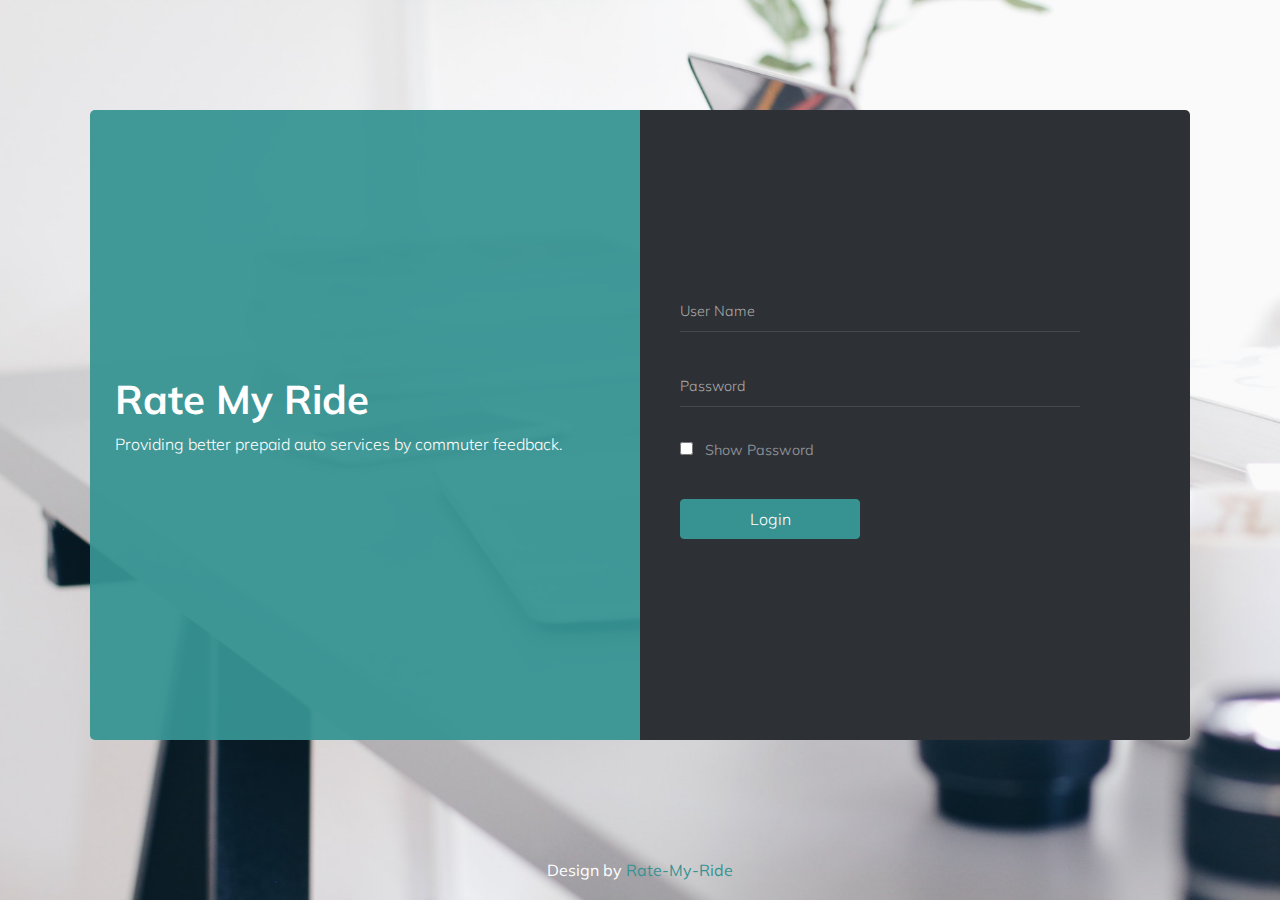
==== index.html @ 9356e9c8 "login and navbar component" ====
<!DOCTYPE html>
<html>
  <head>
    <meta charset="utf-8">
    <meta http-equiv="X-UA-Compatible" content="IE=edge">
    <title>Rate My Ride</title>
    <meta name="description" content="">
    <meta name="viewport" content="width=device-width, initial-scale=1">
    <meta name="robots" content="all,follow">
    <!-- Bootstrap CSS-->
    <link rel="stylesheet" href="public/vendor/bootstrap/css/bootstrap.min.css">
    <!-- Font Awesome CSS-->
    <link rel="stylesheet" href="public/vendor/font-awesome/css/font-awesome.min.css">
    <!-- Custom Font Icons CSS-->
    <link rel="stylesheet" href="public/css/font.css">
    <!-- Google fonts - Muli-->
    <link rel="stylesheet" href="https://fonts.googleapis.com/css?family=Muli:300,400,700">
    <!-- theme stylesheet-->
    <link rel="stylesheet" href="public/css/style.sea.css" id="theme-stylesheet">
    <!-- Custom stylesheet - for your changes-->
    <link rel="stylesheet" href="public/css/custom.css">
    <!-- Favicon-->
    <link rel="shortcut icon" href="public/img/favicon.ico">
    <!-- Tweaks for older IEs--><!--[if lt IE 9]>
        <script src="https://oss.maxcdn.com/html5shiv/3.7.3/html5shiv.min.js"></script>
        <script src="https://oss.maxcdn.com/respond/1.4.2/respond.min.js"></script><![endif]-->
  </head>
  <body>
    <div class="login-page">
      <div class="container d-flex align-items-center">
        <div class="form-holder has-shadow">
          <div class="row">
            <!-- Logo & Information Panel-->
            <div class="col-lg-6">
              <div class="info d-flex align-items-center">
                <div class="content">
                  <div class="logo">
                    <h1>Rate My Ride</h1>
                  </div>
                  <p>Providing better prepaid auto services by commuter feedback.</p>
                </div>
              </div>
            </div>
            <!-- Form Panel    -->
            <div class="col-lg-6">
              <div class="form d-flex align-items-center">
                <div class="content">
                  <form method="get" class="form-validate mb-4">
                    <div class="form-group">
                      <input id="login-username" type="text" name="loginUsername" required data-msg="Please enter your username" class="input-material">
                      <label for="login-username" class="label-material">User Name</label>
                    </div>
                    <div class="form-group">
                      <input id="login-password" type="password" name="loginPassword" required data-msg="Please enter your password" class="input-material">
                      <label for="login-password" class="label-material">Password</label>
                    </div>
					<div class="form-group">
                      <input id="show" type="checkbox" name="show" onclick= "visible()" class="btn-primary">
                      <label for="show" class="label-material">&nbsp Show Password</label>
                    </div>
                    <button type="submit" class="btn btn-primary" style = "width : 20vh;">Login</button>
                  </form>
					<!--<a href="#" class="forgot-pass">Forgot Password?</a><br><small>Do not have an account? </small><a href="register.html" class="signup">Signup</a>-->
                </div>
              </div>
            </div>
          </div>
        </div>
      </div>
      <div class="copyrights text-center">
        <p>Design by <a href="https://github.com/KartikeyaMalimath/Rate-My-Ride" class="external">Rate-My-Ride</a></p>
        <!-- Please do not remove the backlink to us unless you support further theme's development at https://bootstrapious.com/donate. It is part of the license conditions. Thank you for understanding :)-->
      </div>
    </div>
    <!-- JavaScript files-->
    <script src="public/vendor/jquery/jquery.min.js"></script>
    <script src="public/vendor/popper.js/umd/popper.min.js"> </script>
    <script src="public/vendor/bootstrap/js/bootstrap.min.js"></script>
    <script src="public/vendor/jquery.cookie/jquery.cookie.js"> </script>
    <script src="public/vendor/chart.js/Chart.min.js"></script>
    <script src="public/vendor/jquery-validation/jquery.validate.min.js"></script>
    <script src="public/js/front.js"></script>
	
	<script>
        function visible() {
            var x = document.getElementById("login-password");
            if (x.type === "password") {
                x.type = "text";
            } else {
                x.type = "password";
            }
        }
	</script>
  </body>
</html>
---- public/css/font.css ----
@charset "UTF-8";

@font-face {
  font-family: "dark-dashboard";
  src:url("../fonts/dark-dashboard.eot");
  src:url("../fonts/dark-dashboard.eot?#iefix") format("embedded-opentype"),
    url("../fonts/dark-dashboard.woff") format("woff"),
    url("../fonts/dark-dashboard.ttf") format("truetype"),
    url("../fonts/dark-dashboard.svg#dark-dashboard") format("svg");
  font-weight: normal;
  font-style: normal;

}

[data-icon]:before {
  font-family: "dark-dashboard" !important;
  content: attr(data-icon);
  font-style: normal !important;
  font-weight: normal !important;
  font-variant: normal !important;
  text-transform: none !important;
  speak: none;
  line-height: 1;
  -webkit-font-smoothing: antialiased;
  -moz-osx-font-smoothing: grayscale;
}

[class^="icon-"]:before,
[class*=" icon-"]:before {
  font-family: "dark-dashboard" !important;
  font-style: normal !important;
  font-weight: normal !important;
  font-variant: normal !important;
  text-transform: none !important;
  speak: none;
  line-height: 1;
  -webkit-font-smoothing: antialiased;
  -moz-osx-font-smoothing: grayscale;
}

.icon-bars:before {
  content: "\61";
}
.icon-cloud:before {
  content: "\62";
}
.icon-computer:before {
  content: "\63";
}
.icon-contract:before {
  content: "\64";
}
.icon-controls:before {
  content: "\65";
}
.icon-dashboard:before {
  content: "\66";
}
.icon-email:before {
  content: "\67";
}
.icon-info:before {
  content: "\69";
}
.icon-layers:before {
  content: "\6a";
}
.icon-light-bulb:before {
  content: "\6b";
}
.icon-paper-and-pencil:before {
  content: "\6c";
}
.icon-pie-chart:before {
  content: "\6d";
}
.icon-pie-chart-1:before {
  content: "\6e";
}
.icon-presentation:before {
  content: "\6f";
}
.icon-settings:before {
  content: "\70";
}
.icon-settings-1:before {
  content: "\71";
}
.icon-three-cells:before {
  content: "\72";
}
.icon-writing-whiteboard:before {
  content: "\73";
}
.icon-magnifying-glass-browser:before {
  content: "\74";
}
.icon-new-file:before {
  content: "\75";
}
.icon-close:before {
  content: "\76";
}
.icon-flask:before {
  content: "\77";
}
.icon-grid:before {
  content: "\78";
}
.icon-picture:before {
  content: "\79";
}
.icon-website:before {
  content: "\7a";
}
.icon-line-chart:before {
  content: "\41";
}
.icon-log-out:before {
  content: "\42";
}
.icon-page:before {
  content: "\43";
}
.icon-log-out-1:before {
  content: "\44";
}
.icon-bill:before {
  content: "\45";
}
.icon-check:before {
  content: "\46";
}
.icon-list:before {
  content: "\47";
}
.icon-padnote:before {
  content: "\48";
}
.icon-pencil-case:before {
  content: "\49";
}
.icon-user:before {
  content: "\4a";
}
.icon-form-1:before {
  content: "\4b";
}
.icon-list-1:before {
  content: "\4c";
}
.icon-mail:before {
  content: "\4d";
}
.icon-presentation-1:before {
  content: "\4e";
}
.icon-logout:before {
  content: "\4f";
}
.icon-home:before {
  content: "\50";
}
.icon-windows:before {
  content: "\51";
}
.icon-chart:before {
  content: "\52";
}
.icon-repo-forked:before {
  content: "\68";
}
.icon-flow-branch:before {
  content: "\53";
}
.icon-user-outline:before {
  content: "\54";
}
.icon-user-1:before {
  content: "\55";
}
---- public/css/style.sea.css ----
/*
==============================================================
==============================================================

Dark Admin Bootstrap Template by Bootstrapious.com

==============================================================
==============================================================
 */
/*
* ==========================================================
*     GENERAL STYLING 
* ==========================================================
*/
body {
  position: relative;
}

section {
  padding: 0 1rem;
}

a {
  -webkit-transition: all 0.3s;
  transition: all 0.3s;
  display: inline-block;
}

.dashtext-1 {
  color: #864DD9 !important;
}

.dashtext-2 {
  color: #CF53F9 !important;
}

.dashtext-3 {
  color: #e95f71 !important;
}

.dashtext-4 {
  color: #7127AC !important;
}

.dashbg-1 {
  background: #864DD9;
}

.dashbg-2 {
  background: #CF53F9;
}

.dashbg-3 {
  background: #e95f71;
}

.dashbg-4 {
  background: #7127AC;
}

.text-bold {
  font-weight: 700;
}

.text-small {
  font-size: 0.8rem;
}

.text-gray-light {
  color: #dee2e6;
}

.text-gray {
  color: #8a8d93;
}

.text-gray-dark {
  color: #6a6c70;
}

.text-black {
  color: #000;
}

.text-uppercase {
  letter-spacing: 0.1em;
}

.lh-2 {
  line-height: 2;
}

.list-group-item {
  border-right: 0;
  border-left: 0;
}

.list-group-item:first-child, .list-group-item:last-child {
  border-radius: 0;
}

.overflow-hidden {
  overflow: hidden;
}

.tile-link {
  position: absolute;
  cursor: pointer;
  width: 100%;
  height: 100%;
  left: 0;
  top: 0;
  z-index: 30;
}

p {
  line-height: 1.7;
}

button {
  cursor: pointer;
}

i,
span,
strong {
  display: inline-block;
}

input {
  outline: none;
}

pre {
  color: #8a8d93;
}

.dropdown-divider {
  border-top-color: #6a6c70;
}

.no-padding {
  padding: 0 !important;
}

.no-padding-top {
  padding-top: 0 !important;
}

.no-padding-bottom {
  padding-bottom: 0 !important;
}

.no-margin {
  margin: 0 !important;
}

.no-margin-top {
  margin-top: 0 !important;
}

.no-margin-bottom {
  margin-bottom: 0 !important;
}

.padding-top-sm {
  padding-top: 30px !important;
}

.padding-bottom-sm {
  padding-bottom: 30px !important;
}

.margin-top-sm {
  margin-top: 30px !important;
}

.margin-bottom-sm {
  margin-bottom: 30px !important;
}

.breadcrumb {
  background: none;
  padding: 20px 20px;
  margin-bottom: 0;
  color: #8a8d93;
}

.breadcrumb a {
  color: #379392;
  text-decoration: none !important;
}

.breadcrumb li.active {
  color: #585a5f;
}

.breadcrumb-item + .breadcrumb-item::before {
  color: #585a5f;
}

.block {
  padding: 20px;
  background: #2d3035;
  color: #8a8d93;
  margin-bottom: 30px;
}

.card {
  margin-bottom: 30px;
  -webkit-box-shadow: 2px 2px 2px rgba(0, 0, 0, 0.1), -1px 0 2px rgba(0, 0, 0, 0.05);
  box-shadow: 2px 2px 2px rgba(0, 0, 0, 0.1), -1px 0 2px rgba(0, 0, 0, 0.05);
}

.card-header h1,
.card-header h2,
.card-header h3,
.card-header h4,
.card-header h5,
.card-header h6 {
  margin-bottom: 0;
}

.page-content {
  position: relative;
  background: #22252a;
  min-height: 100vh;
  width: calc(100% - 280px);
  padding: 0;
  padding-bottom: 70px;
}

.page-content.active {
  width: 100%;
}

.page-header {
  padding: 20px 15px;
  background: #2d3035;
  color: #8a8d93;
  margin-bottom: 30px;
}

.footer {
  position: absolute;
  bottom: 0;
  width: 100%;
}

.footer .footer__block {
  min-height: 70px;
}

.dropdown-menu {
  -webkit-box-shadow: 2px 2px 2px rgba(0, 0, 0, 0.1), -1px -1px 2px rgba(0, 0, 0, 0.1);
  box-shadow: 2px 2px 2px rgba(0, 0, 0, 0.1), -1px -1px 2px rgba(0, 0, 0, 0.1);
  color: #8a8d93;
  font-size: 1rem;
  min-width: 200px;
  background: #2d3035;
  border-radius: 0;
  padding: 0;
  /*margin-top: 21px;*/
  border: 1px solid #393c43;
}

.dropdown-menu a {
  color: inherit;
}

.dropdown-menu a:hover {
  background: #379392;
  color: #fff;
}

.dropdown-toggle {
  background: none;
  outline: none;
  border-radius: 0;
}

.dropdown-toggle span.caret {
  color: #555;
}

.dropdown-toggle::after {
  border: none !important;
  content: '\f107';
  vertical-align: baseline;
  font-family: 'FontAwesome';
  margin-left: .25rem;
  margin-right: 0.5rem;
}

i[class*='icon-'] {
  -webkit-transform: translateY(2px);
  transform: translateY(2px);
}

.dropdown-menu a {
  padding: 10px 15px;
  font-size: 0.9rem;
  text-transform: none;
}

.dropdown-menu a:hover {
  color: #fff;
}

.dropdown-submenu {
  position: relative;
}

.dropdown-submenu > .dropdown-menu {
  top: 0;
  left: 100%;
  margin-top: -2px;
  font-size: 1rem;
}

.megamenu {
  width: 100%;
  padding: 40px 30px;
  margin-top: 0 !important;
  z-index: 11 !important;
}

.megamenu strong {
  margin-bottom: 10px;
  display: block;
}

.megamenu ul {
  padding: 0;
  margin: 0;
}

.megamenu ul a {
  padding: 5px 0 !important;
  text-decoration: none;
  color: #555;
  font-size: 0.9em !important;
}

.megamenu ul a:hover {
  background: none;
  color: #379392 !important;
}

.megamenu .megamenu-buttons {
  color: #fff;
  margin-top: 40px;
}

.megamenu .megamenu-buttons .megamenu-button-link {
  padding: 20px !important;
  text-decoration: none;
  font-weight: 300;
}

.megamenu .megamenu-buttons .megamenu-button-link.dashbg-1:hover {
  background: #7838d5 !important;
}

.megamenu .megamenu-buttons .megamenu-button-link.dashbg-2:hover {
  background: #c83af8 !important;
}

.megamenu .megamenu-buttons .megamenu-button-link.dashbg-3:hover {
  background: #e6495d !important;
}

.megamenu .megamenu-buttons .megamenu-button-link.dashbg-4:hover {
  background: #632297 !important;
}

.block .title {
  margin-bottom: 20px;
}

.block .title strong:first-child {
  font-size: 1.25rem;
  color: #a5a7ab;
}

.block .title span:first-child {
  font-weight: 300;
  font-size: 0.95rem;
}

/*
* ==========================================================
*     NAVBAR
* ==========================================================
*/
nav.navbar {
  background: #2d3035;
  color: #8a8d93;
  padding-top: 20px;
  padding-bottom: 20px;
  border-bottom: 1px solid #34373d;
  z-index: 10;
}

nav.navbar .sidebar-toggle {
  width: 36px;
  height: 36px;
  line-height: 29px;
  text-align: center;
  border-radius: 50%;
  background: #282b2f;
  color: #8a8d93;
  font-size: 1.1rem;
  border: 2px solid #3d4148;
  outline: none;
}

nav.navbar a {
  color: inherit;
}

nav.navbar .brand-text {
  display: none;
  font-weight: 700;
}

nav.navbar .brand-text.visible {
  display: block;
}

nav.navbar a.nav-link {
  padding: .5rem .3rem;
  position: relative;
}

nav.navbar a.nav-link .badge {
  width: 20px;
  height: 20px;
  line-height: 20px;
  color: #fff;
  text-align: center;
  border-radius: 50%;
  padding: 0;
  font-size: 0.7rem;
  position: absolute;
  top: 0;
  right: -10px;
}

nav.navbar .messages-toggle,
nav.navbar .tasks-toggle {
  margin-right: 15px;
}

nav.navbar .menu-large {
  position: static !important;
}

nav.navbar .search-panel {
  display: none;
}

nav.navbar .search-inner {
  width: 100vw;
  height: 100vh;
  position: fixed;
  top: 0;
  left: 0;
  background: rgba(45, 48, 53, 0.95);
  z-index: 9;
}

nav.navbar .search-inner .close-btn {
  position: absolute;
  top: 20px;
  right: 40px;
  font-size: 1.1em;
  font-weight: 400;
  cursor: pointer;
}

nav.navbar .search-inner form {
  width: 100%;
  max-width: 800px;
  padding: 20px;
}

nav.navbar .search-inner .form-group {
  position: relative;
}

nav.navbar .search-inner .submit {
  background: none;
  font-size: 2.3rem;
  position: absolute;
  right: 0;
  bottom: 0;
  color: #8a8d93;
  border: none;
  font-weight: 700 !important;
}

nav.navbar .search-inner input {
  background: none;
  width: 100%;
  font-size: 2rem;
  border: none;
  border-bottom: 1px solid #444951;
  color: #8a8d93;
}

nav.navbar .search-inner input::-moz-placeholder {
  font-family: "Muli", sans-serif;
  font-weight: 300 !important;
  color: #585a5f;
}

nav.navbar .search-inner input::-webkit-input-placeholder {
  font-family: "Muli", sans-serif;
  font-weight: 300 !important;
  color: #585a5f;
}

nav.navbar .search-inner input:-ms-input-placeholder {
  font-family: "Muli", sans-serif;
  font-weight: 300 !important;
  color: #585a5f;
}

nav.navbar .dropdown-menu {
  min-width: 300px;
  margin-top: 21px;
  left: auto;
  right: 0;
}

nav.navbar .messages a {
  padding: 15px !important;
}

nav.navbar .dropdown-item {
  padding: 1rem !important;
  border-bottom: 1px solid #393c43;
}

nav.navbar .dropdown-item:hover {
  background: #282b2f;
}

nav.navbar .dropdown-item:last-of-type {
  border-bottom: none;
}

nav.navbar .dropdown-item.message {
  color: #8a8d93;
  text-decoration: none;
}

nav.navbar .dropdown-item.message li:last-of-type a {
  border-bottom: none;
}

nav.navbar .dropdown-item.message .profile {
  width: 50px;
  height: 50px;
  border-radius: 50%;
  margin-right: 15px;
  position: relative;
}

nav.navbar .dropdown-item.message .profile img {
  width: 100%;
  height: 100%;
  border-radius: 50%;
}

nav.navbar .dropdown-item.message .profile .status {
  width: 12px;
  height: 12px;
  border-radius: 50%;
  border: 2px solid #fff;
  position: absolute;
  top: 2px;
  right: 2px;
}

nav.navbar .dropdown-item.message .profile .status.online {
  background: #28a745;
}

nav.navbar .dropdown-item.message .profile .status.away {
  background: #ffc107;
}

nav.navbar .dropdown-item.message .profile .status.busy {
  background: #dc3545;
}

nav.navbar .dropdown-item.message .profile .status.offline {
  background: #999;
}

nav.navbar .dropdown-item.message .content strong {
  font-size: 1rem;
}

nav.navbar .dropdown-item.message .content span {
  font-weight: 300;
  font-size: 0.85rem;
}

nav.navbar .dropdown-item.message .content .date {
  color: #70737a;
}

nav.navbar .tasks-list strong {
  font-size: 1rem;
}

nav.navbar .tasks-list span {
  font-size: 0.95rem;
}

nav.navbar .tasks-list .progress {
  height: 2px;
  margin-top: 10px;
  background: #444951;
}

nav.navbar a.language span {
  margin-left: .2rem;
  vertical-align: middle;
}

/* Navbar dropdown effect */
nav.navbar .dropdown .dropdown-menu {
  -webkit-transform: translateY(50px);
  transform: translateY(50px);
  -webkit-transition: all 0.3s ease-in-out;
  transition: all 0.3s ease-in-out;
}

nav.navbar .dropdown .dropdown-menu.active {
  -webkit-transform: translateY(0);
  transform: translateY(0);
}

/* Navbar Media Query ----------------------------------- */
@media (max-width: 1199px) {
  nav.navbar .right-menu {
    margin-bottom: -3px;
  }
  nav.navbar .navbar-brand {
    margin-right: 5px;
  }
  nav.navbar .search-inner form input {
    font-size: 1.25rem !important;
  }
  nav.navbar .search-inner form button.submit {
    position: absolute;
    font-size: 2rem;
    top: 50px;
    display: block;
    width: 100%;
  }
  nav.navbar .sidebar-toggle {
    width: 30px;
    height: 30px;
    line-height: 25px;
    font-size: 1rem;
  }
  nav.navbar .messages-toggle,
  nav.navbar .tasks-toggle {
    margin-right: 0;
  }
  nav.navbar .brand-text {
    display: none !important;
  }
  nav.navbar .brand-text.visible {
    display: none !important;
  }
  nav.navbar .brand-text.brand-sm {
    display: block !important;
  }
  nav.navbar .sidebar-toggle {
    -webkit-transform: rotateY(180deg);
    transform: rotateY(180deg);
  }
}

@media (max-width: 991px) {
  nav.navbar .dropdown-menu {
    right: -140px;
  }
  nav.navbar .megamenu {
    right: 0 !important;
  }
  nav.navbar a.nav-link {
    font-size: 0.85rem;
  }
  nav.navbar a.nav-link .badge {
    width: 16px;
    height: 16px;
    line-height: 16px;
    color: #fff;
    text-align: center;
    font-size: 0.6rem;
  }
}

@media (max-width: 575px) {
  nav.navbar .dropdown {
    position: static;
  }
  nav.navbar .dropdown-menu {
    width: 90vw;
    right: 2.5vw;
    left: 2.5vw;
    margin: 0 auto;
  }
}

/*
* ==========================================================
*     SIDEBAR
* ==========================================================
*/
nav#sidebar {
  width: 280px;
  background: #2d3035;
  color: #6a6c70;
  border-right: 1px solid #34373d;
  /* shrinked navbar */
}

nav#sidebar a {
  color: inherit;
  text-decoration: none;
  position: relative;
}

nav#sidebar a[data-toggle="collapse"]::after {
  content: '\f104';
  display: inline-block;
  -webkit-transform: translateY(-50%);
  transform: translateY(-50%);
  font-family: 'FontAwesome';
  position: absolute;
  top: 50%;
  right: 20px;
}

nav#sidebar a[aria-expanded="true"] {
  background: #34373d;
}

nav#sidebar a[aria-expanded="true"]::after {
  content: '\f107';
}

nav#sidebar a i {
  font-size: 1.2em;
  margin-right: 10px;
  -webkit-transition: none;
  transition: none;
}

nav#sidebar .sidebar-header {
  padding: 30px 20px;
}

nav#sidebar .sidebar-header h1,
nav#sidebar .sidebar-header p {
  margin-bottom: 0;
}

nav#sidebar .sidebar-header h1 {
  color: #8a8d93;
}

nav#sidebar .sidebar-header p {
  font-size: 0.9rem;
}

nav#sidebar span.heading {
  font-weight: 700;
  margin-left: 20px;
  color: #494d53;
  font-size: 1.2rem;
  margin-bottom: 15px;
}

nav#sidebar .avatar {
  width: 60px;
  height: 60px;
  border-radius: 50%;
  overflow: hidden;
  margin-right: 15px;
  background: none;
  padding: 4px;
  border: 3px solid #282b2f;
}

nav#sidebar ul {
  max-height: none;
}

nav#sidebar li {
  position: relative;
  /* menu item */
  /* submenu item */
  /* menu item active */
  /* submenu item active */
}

nav#sidebar li a {
  padding: 18px 20px;
  display: block;
  font-weight: 400;
}

nav#sidebar li a:hover {
  background: #34373d;
}

nav#sidebar li a:hover i {
  color: #379392;
}

nav#sidebar li a i {
  margin-right: 20px;
  -webkit-transition: all 0.3s;
  transition: all 0.3s;
  padding-right: 20px;
  border-right: 1px solid #454649;
}

nav#sidebar li li a {
  padding: 14px;
  padding-left: 60px;
  background: #22252a;
}

nav#sidebar li li a:hover {
  background: #292c32;
}

nav#sidebar li li a:hover i {
  color: #379392;
}

nav#sidebar li::before {
  content: '';
  width: 2px;
  height: 100%;
  background: none;
  display: block;
  position: absolute;
  top: 0;
  left: 0;
  z-index: 99;
}

nav#sidebar li.active::before {
  background: #379392;
}

nav#sidebar li.active > a {
  background: #34373d;
  color: #bfc1c4;
}

nav#sidebar li.active i {
  color: #379392;
}

nav#sidebar li li.active > a {
  background: #292c32;
}

nav#sidebar.shrinked {
  width: 80px;
}

nav#sidebar.shrinked .sidebar-header {
  padding: 10px;
}

nav#sidebar.shrinked .sidebar-header .title {
  display: none;
}

nav#sidebar.shrinked span.heading {
  margin-left: 0;
  display: block;
  text-align: center;
  font-size: 1rem;
}

nav#sidebar.shrinked ul {
  max-height: none;
}

nav#sidebar.shrinked ul a {
  padding: 14px 5px;
  display: block;
  font-weight: 400;
  text-align: center;
  font-size: 0.8rem;
  word-break: break-word;
}

nav#sidebar.shrinked ul i {
  font-size: 1.2rem;
  text-align: center !important;
  width: 100%;
  display: block !important;
  border: none !important;
  padding: 0 !important;
}

nav#sidebar.shrinked ul ul a {
  padding-left: 10px;
}

nav#sidebar.shrinked a[data-toggle="collapse"]::after {
  content: '\f107';
  -webkit-transform: translate(-50%, -50%);
  transform: translate(-50%, -50%);
  position: absolute;
  top: 88%;
  left: 50%;
}

nav#sidebar.shrinked a[aria-expanded="true"]::after {
  content: '\f106';
}

/* Sidebar Media Query ----------------------------------- */
@media (max-width: 1199px) {
  .page-content {
    width: 100%;
  }
  .page-content.active {
    width: calc(100% - 80px);
  }
  nav#sidebar {
    width: 80px;
    margin-left: -80px;
  }
  nav#sidebar .sidebar-header {
    padding: 10px;
  }
  nav#sidebar .sidebar-header .title {
    display: none;
  }
  nav#sidebar span.heading {
    margin-left: 0;
    display: block;
    text-align: center;
    font-size: 1rem;
  }
  nav#sidebar ul {
    max-height: none;
  }
  nav#sidebar ul a {
    padding: 12px 5px;
    display: block;
    font-weight: 400;
    text-align: center;
    font-size: 0.8rem;
  }
  nav#sidebar ul i {
    font-size: 1.2rem;
    text-align: center !important;
    width: 100%;
    display: block !important;
    border: none !important;
    padding: 0 !important;
  }
  nav#sidebar ul ul a {
    padding-left: 10px;
  }
  nav#sidebar.shrinked {
    margin-left: 0;
  }
  nav#sidebar a[data-toggle="collapse"]::after {
    content: '\f107';
    -webkit-transform: translate(-50%, -50%);
    transform: translate(-50%, -50%);
    position: absolute;
    top: 88%;
    left: 50%;
  }
  nav#sidebar a[aria-expanded="true"]::after {
    content: '\f106';
  }
}

/*
* ==========================================================
*     STATISTICS SECTION
* ==========================================================
*/
/* Statistic Block */
.statistic-block {
  padding: 20px;
  background: #2d3035;
  color: #8a8d93;
}

.statistic-block .title {
  margin-bottom: 0;
}

.statistic-block strong,
.statistic-block span {
  display: block;
}

.statistic-block strong {
  text-transform: uppercase;
  letter-spacing: 0.1em;
  font-size: 0.9rem;
  color: #8a8d93;
  margin-bottom: 5px;
}

.statistic-block .icon {
  margin-bottom: 5;
  font-size: 1.2rem;
  color: #8a8d93;
}

.statistic-block .number {
  color: inherit;
  font-size: 2.2rem;
}

.progress.progress-template {
  width: 100%;
  height: 4px;
  border-radius: 30px;
  overflow: hidden;
  background: #393c43;
  margin-top: 5px;
}

.progress.progress-template.progress-small {
  height: 2px;
}

.progress-bar.progress-bar-template {
  height: 4px;
  border-radius: 30px;
}

.progress-bar.progress-bar-template.progress-bar-small {
  height: 2px;
}

/*
* ==========================================================
*     CARDS SECTION
* ==========================================================
*/
/* Scans Block */
.stats-2-block .stats-2 {
  width: 50%;
  color: #8a8d93;
  position: relative;
  padding-right: 50px;
}

.stats-2-block .stats-2::after {
  content: '';
  background: #40444b;
  width: 1px;
  height: 80%;
  display: block;
  position: absolute;
  top: 10%;
  right: 30px;
}

.stats-2-block .stats-2:last-of-type {
  padding-right: 0;
}

.stats-2-block .stats-2:last-of-type::after {
  display: none;
}

.stats-2-block span,
.stats-2-block strong {
  color: inherit;
}

.stats-2-block strong {
  font-size: 2rem;
}

.stats-2-block span {
  text-transform: uppercase;
  letter-spacing: 0.1em;
  font-weight: 300;
  font-size: 0.9rem;
}

.stats-2-block .progress {
  margin-top: 10px;
  max-width: 150px;
}

.stats-2-block .stats-2-arrow {
  -webkit-transform: translateY(10px);
  transform: translateY(10px);
  margin-right: 10px;
}

.stats-2-block .stats-2-arrow.low {
  color: #dc3545;
}

.stats-2-block .stats-2-arrow.height {
  color: #28a745;
}

/* Scans Block Media Query ------------------ */
@media (max-width: 991px) {
  .stats-2-block .stats-2::after {
    display: none;
  }
}

/* Requests Block */
.stats-3-block .stats-3 {
  width: 50%;
  color: #8a8d93;
  position: relative;
  padding-right: 50px;
}

.stats-3-block .stats-3::after {
  content: '';
  background: #40444b;
  width: 1px;
  height: 80%;
  display: block;
  position: absolute;
  top: 10%;
  right: 30px;
}

.stats-3-block .stats-3:last-of-type {
  padding-right: 0;
}

.stats-3-block .stats-3:last-of-type::after {
  display: none;
}

.stats-3-block span,
.stats-3-block strong {
  color: inherit;
}

.stats-3-block strong {
  font-size: 2rem;
}

.stats-3-block strong.strong-sm {
  font-size: 1.4rem;
}

.stats-3-block span {
  text-transform: uppercase;
  letter-spacing: 0.1em;
  font-weight: 300;
  font-size: 0.9rem;
  font-weight: 400;
}

.stats-3-block span.span-sm {
  font-size: 0.85rem;
}

.stats-3-block .progress {
  margin-top: 10px;
  background: #393c43;
  max-width: 150px;
}

.stats-3-block .item {
  width: 50%;
}

.stats-3-block .item .line {
  display: block;
  margin: 10px auto;
  width: 30px;
  height: 1px;
  background: #40444b;
}

.stats-3-block small {
  font-weight: 700;
}

/* Requests Block Media Query ------------------ */
@media (max-width: 991px) {
  .stats-3-block .stats-3::after {
    display: none;
  }
}

/*
* ==========================================================
*     USERS SECTION
* ==========================================================
*/
/* user block */
.user-block .avatar {
  display: block;
  width: 70px;
  height: 70px;
  border-radius: 50%;
  margin: 15px auto;
  position: relative;
}

.user-block .avatar img {
  width: 100%;
  height: 100%;
  border-radius: 50%;
}

.user-block .avatar .order {
  width: 30px;
  height: 30px;
  line-height: 30px;
  border-radius: 50%;
  color: #fff;
  position: absolute;
  bottom: -5px;
  right: -5px;
  font-size: 0.7rem;
}

.user-block h3 {
  margin-bottom: 0;
}

.user-block span {
  font-weight: 300;
  color: #75787f;
}

.user-block .contributions {
  margin-top: 20px;
  border-radius: 50px;
  padding: 6px 30px;
  background: #26292d;
  display: inline-block;
  font-size: 0.9rem;
}

.user-block .details {
  margin-top: 40px;
}

.user-block .item {
  width: 33.3333%;
  text-align: center;
}

.user-block .item i {
  margin-right: 10px;
  color: #6a6c70;
}

.user-block a.user-title {
  display: block;
  text-decoration: none;
  color: #8a8d93;
  margin-top: 10px;
}

/* Public user Block */
.public-user-block .avatar {
  min-width: 50px;
  max-width: 50px;
  min-height: 50px;
  max-height: 50px;
  border-radius: 50%;
  margin-left: 15px;
  margin-right: 15px;
  position: relative;
  overflow: hidden;
}

.public-user-block .avatar img {
  width: 100%;
  height: 100%;
}

.public-user-block strong {
  font-size: 1.2rem;
}

.public-user-block span {
  font-size: 0.9rem;
  font-weight: 300;
}

.public-user-block .contributions {
  border-radius: 50px;
  padding: 6px 30px;
  background: #26292d;
  display: inline-block;
  font-size: 0.9rem;
}

.public-user-block .item {
  width: 33.3333%;
  text-align: center;
}

.public-user-block .item i {
  margin-right: 10px;
  color: #6a6c70;
}

.public-user-block .item strong {
  font-size: 0.9rem;
}

.public-user-block .order {
  font-size: 0.9rem;
  font-weight: 700;
}

.public-user-block a.name {
  text-decoration: none;
  color: #8a8d93;
}

/* Public users Block Media Query ------------------ */
@media (max-width: 991px) {
  .public-user-block .contributions {
    margin: 20px 0;
  }
  .public-user-block .order {
    display: none !important;
  }
}

/*
* ==========================================================
*     SALES SECTION
* ==========================================================
*/
/* Sale Block */
.stats-with-chart-2 .title {
  margin-bottom: 30px;
}

.stats-with-chart-2 .title strong {
  font-size: 1.25rem;
}

.stats-with-chart-2 .title span {
  font-weight: 300;
  font-size: 0.95rem;
}

.stats-with-chart-2 .chart {
  position: relative;
  margin-bottom: 20px;
}

.stats-with-chart-2 .text {
  position: absolute;
  top: 50%;
  left: 50%;
  -webkit-transform: translate(-50%, -50%);
  transform: translate(-50%, -50%);
  display: inline-block;
  text-align: center;
}

.stats-with-chart-2 .text strong {
  font-size: 1.5rem;
}

.stats-with-chart-2 .text span {
  text-transform: uppercase;
  letter-spacing: 0.1em;
  font-weight: 300;
}

/* Sales Difference Block */
.stats-with-chart-1 {
  height: 100%;
}

.stats-with-chart-1 .title {
  margin-bottom: 30px;
}

.stats-with-chart-1 .title strong {
  font-size: 1.25rem;
}

.stats-with-chart-1 .title span {
  font-weight: 300;
  font-size: 0.95rem;
}

.stats-with-chart-1 .text strong {
  font-size: 1.8rem !important;
  font-weight: 300;
}

/* Sales Difference Block Media Query ------------------ */
@media (max-width: 991px) {
  .stats-with-chart-1 {
    height: auto;
  }
}

/*
* ==========================================================
*     FEEDS SECTION
* ==========================================================
*/
/* Checklist Media Query */
.checklist-block .title {
  margin-bottom: 20px;
}

.checklist-block .title strong {
  font-size: 1.25rem;
}

.checklist-block .title span {
  font-weight: 300;
  font-size: 0.95rem;
}

.checklist-block label {
  font-size: 0.9rem;
  color: #8a8d93;
  line-height: 1.8em;
  margin-bottom: 0;
}

.checklist-block .item {
  padding: 26px;
}

.checklist-block .item:nth-of-type(even) {
  background: #282b2f;
}

.checklist-block input:checked + label {
  text-decoration: line-through;
}

/* Messages Media Query */
.messages-block a.message {
  color: #8a8d93;
  text-decoration: none;
  padding: 10px;
  border-bottom: 1px solid #282b2f;
}

.messages-block a.message:hover {
  background: #282b2f;
}

.messages-block a.message:last-of-type {
  border-bottom: none;
}

.messages-block .title {
  margin-bottom: 30px;
}

.messages-block .title strong {
  font-size: 1.25rem;
}

.messages-block .title span {
  font-weight: 300;
  font-size: 0.95rem;
}

.messages-block .profile {
  width: 50px;
  height: 50px;
  border-radius: 50%;
  margin-right: 15px;
  position: relative;
}

.messages-block .profile img {
  width: 100%;
  height: 100%;
  border-radius: 50%;
}

.messages-block .profile .status {
  width: 12px;
  height: 12px;
  border-radius: 50%;
  border: 2px solid #fff;
  position: absolute;
  top: 2px;
  right: 2px;
}

.messages-block .profile .status.online {
  background: #28a745;
}

.messages-block .profile .status.away {
  background: #ffc107;
}

.messages-block .profile .status.busy {
  background: #dc3545;
}

.messages-block .profile .status.offline {
  background: #999;
}

.messages-block .content strong {
  font-size: 1.1rem;
}

.messages-block .content span {
  font-weight: 300;
}

.messages-block .content .date {
  color: #70737a;
}

/* Modal */
.modal-open .modal {
  z-index: 9999;
}

.modal-open .modal .modal-content {
  border-radius: 0;
  background: #2d3035;
}

.modal-open .modal .modal-header,
.modal-open .modal .modal-footer {
  border-color: #3d4148;
}

.modal-open .modal .close {
  color: #8a8d93;
  opacity: 1;
}

.modal-open .modal .modal-title {
  font-size: 1.25rem;
}

/*
* ==========================================================
*     LOGIN PAGE
* ==========================================================
*/
.login-page {
  position: relative;
}

.login-page::before {
  content: '';
  width: 100%;
  height: 100%;
  display: block;
  z-index: -1;
  background: url(../img/bg.jpeg);
  background-size: cover;
  position: absolute;
  top: 0;
  right: 0;
}

.login-page .container {
  min-height: 100vh;
  z-index: 1;
  padding: 20px;
}

.login-page .form-holder {
  width: 100%;
  border-radius: 5px;
  overflow: hidden;
  margin-bottom: 50px;
}

.login-page .form-holder .info,
.login-page .form-holder .form {
  min-height: 70vh;
  padding: 40px;
  height: 100%;
}

.login-page .form-holder div[class*='col-'] {
  padding: 0;
}

.login-page .form-holder .info {
  background: rgba(55, 147, 146, 0.95);
  color: #fff;
}

.login-page .form-holder .info h1 {
  font-size: 2.5em;
  font-weight: 700;
}

.login-page .form-holder .info p {
  font-weight: 300;
}

.login-page .form-holder .form {
  background: #2d3035;
}

.login-page .form-holder .form .form-group {
  position: relative;
  margin-bottom: 30px;
}

.login-page .form-holder .form .content {
  width: 100%;
}

.login-page .form-holder .form form {
  width: 100%;
  max-width: 400px;
}

.login-page .form-holder .form #login,
.login-page .form-holder .form #register {
  margin-bottom: 20px;
  cursor: pointer;
  color: #fff;
}

.login-page .form-holder .form a.forgot-pass,
.login-page .form-holder .form a.signup {
  font-size: 0.9rem;
  color: #379392;
}

.login-page .form-holder .form small {
  color: #aaa;
}

.login-page .form-holder .form .terms-conditions label {
  cursor: pointer;
  color: #aaa;
  font-size: 0.9rem;
}

.login-page .copyrights {
  width: 100%;
  z-index: 9999;
  position: absolute;
  bottom: 0;
  left: 0;
  color: #fff;
}

@media (max-width: 991px) {
  .login-page .form-holder .info,
  .login-page .form-holder .form {
    min-height: auto;
    padding: 40px;
    height: 100%;
  }
}

/*
* ==========================================================
*       UTILITIES
* ==========================================================
*/
.bg-cover {
  background-size: cover;
}

.bg-gray-dark {
  background: #2d3035;
}

.bg-gray-darker {
  background: #22252a;
}

/*
* ==========================================================
*     FORMS 
* ==========================================================
*/
.form-control {
  height: calc(2.4rem + 2px);
  border: 1px solid #444951;
  background: transparent;
  border-radius: 0;
  color: #979a9f;
  padding: 0.45rem 0.75rem;
}

.form-control::-moz-placeholder {
  font-size: 0.9rem;
  font-family: "Muli", sans-serif;
  color: #787b82;
}

.form-control::-webkit-input-placeholder {
  font-size: 0.9rem;
  font-family: "Muli", sans-serif;
  color: #787b82;
}

.form-control:-ms-input-placeholder {
  font-size: 0.9rem;
  font-family: "Muli", sans-serif;
  color: #787b82;
}

.form-control:focus {
  color: #979a9f;
  background-color: transparent;
  border-color: #379392;
  outline: none;
  -webkit-box-shadow: 0 0 0 0.2rem rgba(55, 147, 146, 0.25);
  box-shadow: 0 0 0 0.2rem rgba(55, 147, 146, 0.25);
}

.form-control:focus {
  -webkit-box-shadow: none;
  box-shadow: none;
}

.form-control:disabled, .form-control[readonly] {
  background: #444951;
}

.form-control-sm {
  height: calc(1.8125rem + 2px);
  padding: 0.25rem 0.5rem;
  font-size: 0.875rem;
  line-height: 1.5;
}

.form-control-lg {
  height: calc(2.875rem + 2px);
  padding: 0.5rem 1rem;
  font-size: 1.25rem;
  line-height: 1.5;
}

.form-control-label {
  color: #777;
}

button,
input[type='submit'] {
  cursor: pointer;
  font-family: inherit;
  font-weight: 300 !important;
}

.custom-select {
  height: calc(2.4rem + 2px);
  padding: 0.375rem 1.75rem 0.375rem 0.75rem;
  line-height: 1.5;
  color: #8a8d93;
  vertical-align: middle;
  background: transparent url("data:image/svg+xml;charset=utf8,%3Csvg xmlns='http://www.w3.org/2000/svg' viewBox='0 0 4 5'%3E%3Cpath fill='%23495057' d='M2 0L0 2h4zm0 5L0 3h4z'/%3E%3C/svg%3E") no-repeat right 0.75rem center;
  background-size: 8px 10px;
  border: 1px solid #444951;
  border-radius: 0;
  -webkit-appearance: none;
  -moz-appearance: none;
  appearance: none;
}

.custom-select:focus {
  border-color: #379392;
  outline: 0;
  -webkit-box-shadow: none;
  box-shadow: none;
}

.custom-select:focus::-ms-value {
  color: #495057;
  background-color: transparent;
}

.custom-select[multiple], .custom-select[size]:not([size="1"]) {
  height: auto;
  padding-right: 0.75rem;
  background-image: none;
}

.custom-select:disabled {
  color: #868e96;
  background-color: #e9ecef;
}

.custom-select::-ms-expand {
  opacity: 0;
}

.custom-select-sm {
  height: calc(1.8125rem + 2px);
  padding-top: 0.375rem;
  padding-bottom: 0.375rem;
  font-size: 75%;
}

.custom-select-lg {
  height: calc(2.875rem + 2px);
  padding-top: 0.375rem;
  padding-bottom: 0.375rem;
  font-size: 125%;
}

.input-group-text {
  background: #363a40;
  color: #8a8d93;
  font-weight: 300;
  border-radius: 0;
  border: 1px solid #444951;
}

.input-group-text .checkbox-template,
.input-group-text .radio-template {
  -webkit-transform: none;
  transform: none;
}

.input-group .dropdown-menu {
  padding: 15px;
  color: #777;
  border-radius: 0;
  margin-top: 5px;
}

.input-group .dropdown-menu a {
  padding: 5px 0;
  color: inherit;
  text-decoration: none;
  display: block;
}

.input-group .dropdown-menu a:hover {
  color: #379392;
  background: none !important;
}

form label {
  font-size: .9rem;
  color: #8a8d93;
}

.checkbox-template,
.radio-template {
  -webkit-transform: translateY(1px);
  transform: translateY(1px);
  -webkit-user-select: none;
  -moz-user-select: none;
  -ms-user-select: none;
  user-select: none;
  cursor: pointer;
  position: relative;
  outline: none;
}

.checkbox-template + label,
.radio-template + label {
  margin-left: 15px;
}

.checkbox-template::before,
.radio-template::before {
  margin-right: 10px;
  content: '';
  display: inline-block;
  -webkit-transform: translate(-2px, -2px);
  transform: translate(-2px, -2px);
  width: 18px;
  height: 18px;
  line-height: 18px;
  text-align: center;
  background: #8a8d93;
  -webkit-transition: all 0.2s;
  transition: all 0.2s;
}

.checkbox-template::after,
.radio-template::after {
  content: '\f00c';
  width: 12px;
  height: 12px;
  line-height: 12px;
  text-align: center;
  display: block;
  font-family: 'FontAwesome';
  position: absolute;
  top: 1px;
  left: 1px;
  font-size: 0.6rem;
  opacity: 0;
  -webkit-transition: all 0.2s;
  transition: all 0.2s;
  color: #fff;
}

.checkbox-template:checked::before,
.radio-template:checked::before {
  background: #379392;
}

.checkbox-template:checked::after,
.radio-template:checked::after {
  opacity: 1;
}

.radio-template::before {
  border-radius: 50%;
  -webkit-transform: translate(-3px, -3px);
  transform: translate(-3px, -3px);
}

.radio-template::after {
  width: 6px;
  height: 6px;
  line-height: 6px;
  text-align: center;
  position: absolute;
  top: 3px;
  left: 3px;
  border-radius: 50%;
  content: '';
}

.radio-template:checked::after {
  background: #fff;
}

input.input-material {
  width: 100%;
  border: none;
  border-bottom: 1px solid #444951;
  padding: 10px 0;
  background: none;
  color: #8a8d93;
}

input.input-material.is-invalid {
  border-color: #bb414d !important;
}

input.input-material:focus {
  border-color: #379392;
}

input.input-material ~ label {
  color: #aaa;
  position: absolute;
  top: 14px;
  left: 0;
  cursor: text;
  -webkit-transition: all 0.2s;
  transition: all 0.2s;
  font-weight: 300;
}

input.input-material ~ label.active {
  font-size: 0.85rem;
  top: -10px;
  color: #379392;
}

input.input-material ~ label.is-invalid ~ label {
  color: #bb414d;
}

.form-group-material {
  position: relative;
  margin-bottom: 30px;
}

.custom-select.is-invalid:focus,
.form-control.is-invalid:focus,
.was-validated .custom-select:invalid:focus,
.was-validated .form-control:invalid:focus,
.custom-select.is-valid:focus,
.form-control.is-valid:focus,
.was-validated .custom-select:valid:focus,
.was-validated .form-control:valid:focus {
  -webkit-box-shadow: none;
  box-shadow: none;
}

.form-page .block {
  margin-bottom: 30px;
}

/*
* ==========================================================
*     CHARTS
* ==========================================================
*/
.gauge-container {
  position: relative;
}

.gauge-canvas {
  display: block;
  max-width: 100%;
  margin-right: auto;
  margin-left: auto;
}

.gauge-label {
  display: inline-block;
  position: absolute;
  left: 50%;
  bottom: 50px;
  font-size: 1.2rem;
  -webkit-transform: translateX(-50%);
  transform: translateX(-50%);
}

.sparklines {
  display: inline-block;
  margin-left: 20px;
}

/*
* ==========================================================
*     TABLES
* ==========================================================
*/
.table {
  margin-bottom: 0;
}

.table td,
.table th {
  border-color: #343a40;
}

.table thead th {
  border: none;
}

.table-striped tbody tr {
  -webkit-transition: all 0.3s;
  transition: all 0.3s;
}

.table-striped tbody tr:nth-of-type(odd) {
  background-color: #282b2f;
}

.table-striped tbody tr:nth-of-type(odd):hover {
  background-color: #26292d;
}

.table-bordered td,
.table-bordered th {
  border-color: #343a40;
}

@media (max-width: 991px) {
  section.tables {
    padding: 0;
  }
}

/*

=====================
STYLE SWITCHER FOR DEMO
=====================

*/
#style-switch-button {
  position: fixed;
  top: 120px;
  right: 0px;
  border-radius: 0;
  z-index: 2;
}

#style-switch {
  width: 300px;
  padding: 20px;
  position: fixed;
  top: 160px;
  right: 0;
  background: #22252a;
  border: solid 1px #6a6c70;
  z-index: 2000;
}

/* ========================================= 
   THEMING OF BOOTSTRAP COMPONENTS           
   ========================================= */
/*
 * 1. NAVBAR
 */
.navbar {
  padding: 0.5rem 1rem;
}

.navbar-brand {
  display: inline-block;
  padding-top: 0.3125rem;
  padding-bottom: 0.3125rem;
  margin-right: 1rem;
  font-size: 1.25rem;
}

.navbar-toggler {
  padding: 0.25rem 0.75rem;
  font-size: 1.25rem;
  line-height: 1;
  border: 1px solid transparent;
  border-radius: 0.25rem;
}

.navbar-light .navbar-brand {
  color: rgba(0, 0, 0, 0.9);
}

.navbar-light .navbar-brand:focus, .navbar-light .navbar-brand:hover {
  color: rgba(0, 0, 0, 0.9);
}

.navbar-light .navbar-nav .nav-link {
  color: rgba(0, 0, 0, 0.5);
}

.navbar-light .navbar-nav .nav-link:focus, .navbar-light .navbar-nav .nav-link:hover {
  color: rgba(0, 0, 0, 0.7);
}

.navbar-light .navbar-nav .nav-link.disabled {
  color: rgba(0, 0, 0, 0.3);
}

.navbar-light .navbar-nav .show > .nav-link,
.navbar-light .navbar-nav .active > .nav-link,
.navbar-light .navbar-nav .nav-link.show,
.navbar-light .navbar-nav .nav-link.active {
  color: rgba(0, 0, 0, 0.9);
}

.navbar-light .navbar-toggler {
  color: rgba(0, 0, 0, 0.5);
  border-color: rgba(0, 0, 0, 0.1);
}

.navbar-light .navbar-toggler-icon {
  background-image: url("data:image/svg+xml;charset=utf8,%3Csvg viewBox='0 0 30 30' xmlns='http://www.w3.org/2000/svg'%3E%3Cpath stroke='rgba(0, 0, 0, 0.5)' stroke-width='2' stroke-linecap='round' stroke-miterlimit='10' d='M4 7h22M4 15h22M4 23h22'/%3E%3C/svg%3E");
}

.navbar-light .navbar-text {
  color: rgba(0, 0, 0, 0.5);
}

.navbar-dark .navbar-brand {
  color: #fff;
}

.navbar-dark .navbar-brand:focus, .navbar-dark .navbar-brand:hover {
  color: #fff;
}

.navbar-dark .navbar-nav .nav-link {
  color: rgba(255, 255, 255, 0.5);
}

.navbar-dark .navbar-nav .nav-link:focus, .navbar-dark .navbar-nav .nav-link:hover {
  color: rgba(255, 255, 255, 0.75);
}

.navbar-dark .navbar-nav .nav-link.disabled {
  color: rgba(255, 255, 255, 0.25);
}

.navbar-dark .navbar-nav .show > .nav-link,
.navbar-dark .navbar-nav .active > .nav-link,
.navbar-dark .navbar-nav .nav-link.show,
.navbar-dark .navbar-nav .nav-link.active {
  color: #fff;
}

.navbar-dark .navbar-toggler {
  color: rgba(255, 255, 255, 0.5);
  border-color: rgba(255, 255, 255, 0.1);
}

.navbar-dark .navbar-toggler-icon {
  background-image: url("data:image/svg+xml;charset=utf8,%3Csvg viewBox='0 0 30 30' xmlns='http://www.w3.org/2000/svg'%3E%3Cpath stroke='rgba(255, 255, 255, 0.5)' stroke-width='2' stroke-linecap='round' stroke-miterlimit='10' d='M4 7h22M4 15h22M4 23h22'/%3E%3C/svg%3E");
}

.navbar-dark .navbar-text {
  color: rgba(255, 255, 255, 0.5);
}

/*
 * 2. BUTTONS
 */
.btn {
  font-weight: 400;
  border: 1px solid transparent;
  padding: 0.45rem 0.75rem;
  font-size: 1rem;
  line-height: 1.5;
  border-radius: 0.25rem;
  -webkit-transition: color 0.15s ease-in-out, background-color 0.15s ease-in-out, border-color 0.15s ease-in-out, -webkit-box-shadow 0.15s ease-in-out;
  transition: color 0.15s ease-in-out, background-color 0.15s ease-in-out, border-color 0.15s ease-in-out, -webkit-box-shadow 0.15s ease-in-out;
  transition: color 0.15s ease-in-out, background-color 0.15s ease-in-out, border-color 0.15s ease-in-out, box-shadow 0.15s ease-in-out;
  transition: color 0.15s ease-in-out, background-color 0.15s ease-in-out, border-color 0.15s ease-in-out, box-shadow 0.15s ease-in-out, -webkit-box-shadow 0.15s ease-in-out;
}

.btn:focus, .btn.focus {
  outline: 0;
  -webkit-box-shadow: 0 0 0 0.2rem rgba(55, 147, 146, 0.25);
  box-shadow: 0 0 0 0.2rem rgba(55, 147, 146, 0.25);
}

.btn.disabled, .btn:disabled {
  opacity: .65;
}

.btn:not([disabled]):not(.disabled):active, .btn:not([disabled]):not(.disabled).active {
  background-image: none;
}

.btn-primary {
  color: color-yiq(#379392);
  background-color: #379392;
  border-color: #379392;
}

.btn-primary:hover {
  color: color-yiq(#2d7776);
  background-color: #2d7776;
  border-color: #296e6d;
}

.btn-primary:focus, .btn-primary.focus {
  -webkit-box-shadow: 0 0 0 0.2rem rgba(55, 147, 146, 0.5);
  box-shadow: 0 0 0 0.2rem rgba(55, 147, 146, 0.5);
}

.btn-primary.disabled, .btn-primary:disabled {
  color: color-yiq(#379392);
  background-color: #379392;
  border-color: #379392;
}

.btn-primary:not(:disabled):not(.disabled):active, .btn-primary:not(:disabled):not(.disabled).active,
.show > .btn-primary.dropdown-toggle {
  color: color-yiq(#296e6d);
  background-color: #296e6d;
  border-color: #266564;
}

.btn-primary:not(:disabled):not(.disabled):active:focus, .btn-primary:not(:disabled):not(.disabled).active:focus,
.show > .btn-primary.dropdown-toggle:focus {
  -webkit-box-shadow: 0 0 0 0.2rem rgba(55, 147, 146, 0.5);
  box-shadow: 0 0 0 0.2rem rgba(55, 147, 146, 0.5);
}

.btn-secondary {
  color: color-yiq(#868e96);
  background-color: #868e96;
  border-color: #868e96;
}

.btn-secondary:hover {
  color: color-yiq(#727b84);
  background-color: #727b84;
  border-color: #6c757d;
}

.btn-secondary:focus, .btn-secondary.focus {
  -webkit-box-shadow: 0 0 0 0.2rem rgba(134, 142, 150, 0.5);
  box-shadow: 0 0 0 0.2rem rgba(134, 142, 150, 0.5);
}

.btn-secondary.disabled, .btn-secondary:disabled {
  color: color-yiq(#868e96);
  background-color: #868e96;
  border-color: #868e96;
}

.btn-secondary:not(:disabled):not(.disabled):active, .btn-secondary:not(:disabled):not(.disabled).active,
.show > .btn-secondary.dropdown-toggle {
  color: color-yiq(#6c757d);
  background-color: #6c757d;
  border-color: #666e76;
}

.btn-secondary:not(:disabled):not(.disabled):active:focus, .btn-secondary:not(:disabled):not(.disabled).active:focus,
.show > .btn-secondary.dropdown-toggle:focus {
  -webkit-box-shadow: 0 0 0 0.2rem rgba(134, 142, 150, 0.5);
  box-shadow: 0 0 0 0.2rem rgba(134, 142, 150, 0.5);
}

.btn-success {
  color: color-yiq(#28a745);
  background-color: #28a745;
  border-color: #28a745;
}

.btn-success:hover {
  color: color-yiq(#218838);
  background-color: #218838;
  border-color: #1e7e34;
}

.btn-success:focus, .btn-success.focus {
  -webkit-box-shadow: 0 0 0 0.2rem rgba(40, 167, 69, 0.5);
  box-shadow: 0 0 0 0.2rem rgba(40, 167, 69, 0.5);
}

.btn-success.disabled, .btn-success:disabled {
  color: color-yiq(#28a745);
  background-color: #28a745;
  border-color: #28a745;
}

.btn-success:not(:disabled):not(.disabled):active, .btn-success:not(:disabled):not(.disabled).active,
.show > .btn-success.dropdown-toggle {
  color: color-yiq(#1e7e34);
  background-color: #1e7e34;
  border-color: #1c7430;
}

.btn-success:not(:disabled):not(.disabled):active:focus, .btn-success:not(:disabled):not(.disabled).active:focus,
.show > .btn-success.dropdown-toggle:focus {
  -webkit-box-shadow: 0 0 0 0.2rem rgba(40, 167, 69, 0.5);
  box-shadow: 0 0 0 0.2rem rgba(40, 167, 69, 0.5);
}

.btn-info {
  color: color-yiq(#17a2b8);
  background-color: #17a2b8;
  border-color: #17a2b8;
}

.btn-info:hover {
  color: color-yiq(#138496);
  background-color: #138496;
  border-color: #117a8b;
}

.btn-info:focus, .btn-info.focus {
  -webkit-box-shadow: 0 0 0 0.2rem rgba(23, 162, 184, 0.5);
  box-shadow: 0 0 0 0.2rem rgba(23, 162, 184, 0.5);
}

.btn-info.disabled, .btn-info:disabled {
  color: color-yiq(#17a2b8);
  background-color: #17a2b8;
  border-color: #17a2b8;
}

.btn-info:not(:disabled):not(.disabled):active, .btn-info:not(:disabled):not(.disabled).active,
.show > .btn-info.dropdown-toggle {
  color: color-yiq(#117a8b);
  background-color: #117a8b;
  border-color: #10707f;
}

.btn-info:not(:disabled):not(.disabled):active:focus, .btn-info:not(:disabled):not(.disabled).active:focus,
.show > .btn-info.dropdown-toggle:focus {
  -webkit-box-shadow: 0 0 0 0.2rem rgba(23, 162, 184, 0.5);
  box-shadow: 0 0 0 0.2rem rgba(23, 162, 184, 0.5);
}

.btn-warning {
  color: color-yiq(#ffc107);
  background-color: #ffc107;
  border-color: #ffc107;
}

.btn-warning:hover {
  color: color-yiq(#e0a800);
  background-color: #e0a800;
  border-color: #d39e00;
}

.btn-warning:focus, .btn-warning.focus {
  -webkit-box-shadow: 0 0 0 0.2rem rgba(255, 193, 7, 0.5);
  box-shadow: 0 0 0 0.2rem rgba(255, 193, 7, 0.5);
}

.btn-warning.disabled, .btn-warning:disabled {
  color: color-yiq(#ffc107);
  background-color: #ffc107;
  border-color: #ffc107;
}

.btn-warning:not(:disabled):not(.disabled):active, .btn-warning:not(:disabled):not(.disabled).active,
.show > .btn-warning.dropdown-toggle {
  color: color-yiq(#d39e00);
  background-color: #d39e00;
  border-color: #c69500;
}

.btn-warning:not(:disabled):not(.disabled):active:focus, .btn-warning:not(:disabled):not(.disabled).active:focus,
.show > .btn-warning.dropdown-toggle:focus {
  -webkit-box-shadow: 0 0 0 0.2rem rgba(255, 193, 7, 0.5);
  box-shadow: 0 0 0 0.2rem rgba(255, 193, 7, 0.5);
}

.btn-danger {
  color: color-yiq(#bb414d);
  background-color: #bb414d;
  border-color: #bb414d;
}

.btn-danger:hover {
  color: color-yiq(#9f3741);
  background-color: #9f3741;
  border-color: #95343d;
}

.btn-danger:focus, .btn-danger.focus {
  -webkit-box-shadow: 0 0 0 0.2rem rgba(187, 65, 77, 0.5);
  box-shadow: 0 0 0 0.2rem rgba(187, 65, 77, 0.5);
}

.btn-danger.disabled, .btn-danger:disabled {
  color: color-yiq(#bb414d);
  background-color: #bb414d;
  border-color: #bb414d;
}

.btn-danger:not(:disabled):not(.disabled):active, .btn-danger:not(:disabled):not(.disabled).active,
.show > .btn-danger.dropdown-toggle {
  color: color-yiq(#95343d);
  background-color: #95343d;
  border-color: #8c313a;
}

.btn-danger:not(:disabled):not(.disabled):active:focus, .btn-danger:not(:disabled):not(.disabled).active:focus,
.show > .btn-danger.dropdown-toggle:focus {
  -webkit-box-shadow: 0 0 0 0.2rem rgba(187, 65, 77, 0.5);
  box-shadow: 0 0 0 0.2rem rgba(187, 65, 77, 0.5);
}

.btn-light {
  color: color-yiq(#e9ecef);
  background-color: #e9ecef;
  border-color: #e9ecef;
}

.btn-light:hover {
  color: color-yiq(#d3d9df);
  background-color: #d3d9df;
  border-color: #cbd3da;
}

.btn-light:focus, .btn-light.focus {
  -webkit-box-shadow: 0 0 0 0.2rem rgba(233, 236, 239, 0.5);
  box-shadow: 0 0 0 0.2rem rgba(233, 236, 239, 0.5);
}

.btn-light.disabled, .btn-light:disabled {
  color: color-yiq(#e9ecef);
  background-color: #e9ecef;
  border-color: #e9ecef;
}

.btn-light:not(:disabled):not(.disabled):active, .btn-light:not(:disabled):not(.disabled).active,
.show > .btn-light.dropdown-toggle {
  color: color-yiq(#cbd3da);
  background-color: #cbd3da;
  border-color: #c4ccd4;
}

.btn-light:not(:disabled):not(.disabled):active:focus, .btn-light:not(:disabled):not(.disabled).active:focus,
.show > .btn-light.dropdown-toggle:focus {
  -webkit-box-shadow: 0 0 0 0.2rem rgba(233, 236, 239, 0.5);
  box-shadow: 0 0 0 0.2rem rgba(233, 236, 239, 0.5);
}

.btn-dark {
  color: color-yiq(#212529);
  background-color: #212529;
  border-color: #212529;
}

.btn-dark:hover {
  color: color-yiq(#101214);
  background-color: #101214;
  border-color: #0a0c0d;
}

.btn-dark:focus, .btn-dark.focus {
  -webkit-box-shadow: 0 0 0 0.2rem rgba(33, 37, 41, 0.5);
  box-shadow: 0 0 0 0.2rem rgba(33, 37, 41, 0.5);
}

.btn-dark.disabled, .btn-dark:disabled {
  color: color-yiq(#212529);
  background-color: #212529;
  border-color: #212529;
}

.btn-dark:not(:disabled):not(.disabled):active, .btn-dark:not(:disabled):not(.disabled).active,
.show > .btn-dark.dropdown-toggle {
  color: color-yiq(#0a0c0d);
  background-color: #0a0c0d;
  border-color: #050506;
}

.btn-dark:not(:disabled):not(.disabled):active:focus, .btn-dark:not(:disabled):not(.disabled).active:focus,
.show > .btn-dark.dropdown-toggle:focus {
  -webkit-box-shadow: 0 0 0 0.2rem rgba(33, 37, 41, 0.5);
  box-shadow: 0 0 0 0.2rem rgba(33, 37, 41, 0.5);
}

.btn-outline-primary {
  color: #379392;
  background-color: transparent;
  background-image: none;
  border-color: #379392;
}

.btn-outline-primary:hover {
  color: #fff;
  background-color: #379392;
  border-color: #379392;
}

.btn-outline-primary:focus, .btn-outline-primary.focus {
  -webkit-box-shadow: 0 0 0 0.2rem rgba(55, 147, 146, 0.5);
  box-shadow: 0 0 0 0.2rem rgba(55, 147, 146, 0.5);
}

.btn-outline-primary.disabled, .btn-outline-primary:disabled {
  color: #379392;
  background-color: transparent;
}

.btn-outline-primary:not(:disabled):not(.disabled):active, .btn-outline-primary:not(:disabled):not(.disabled).active,
.show > .btn-outline-primary.dropdown-toggle {
  color: color-yiq(#379392);
  background-color: #379392;
  border-color: #379392;
}

.btn-outline-primary:not(:disabled):not(.disabled):active:focus, .btn-outline-primary:not(:disabled):not(.disabled).active:focus,
.show > .btn-outline-primary.dropdown-toggle:focus {
  -webkit-box-shadow: 0 0 0 0.2rem rgba(55, 147, 146, 0.5);
  box-shadow: 0 0 0 0.2rem rgba(55, 147, 146, 0.5);
}

.btn-outline-secondary {
  color: #868e96;
  background-color: transparent;
  background-image: none;
  border-color: #868e96;
}

.btn-outline-secondary:hover {
  color: #fff;
  background-color: #868e96;
  border-color: #868e96;
}

.btn-outline-secondary:focus, .btn-outline-secondary.focus {
  -webkit-box-shadow: 0 0 0 0.2rem rgba(134, 142, 150, 0.5);
  box-shadow: 0 0 0 0.2rem rgba(134, 142, 150, 0.5);
}

.btn-outline-secondary.disabled, .btn-outline-secondary:disabled {
  color: #868e96;
  background-color: transparent;
}

.btn-outline-secondary:not(:disabled):not(.disabled):active, .btn-outline-secondary:not(:disabled):not(.disabled).active,
.show > .btn-outline-secondary.dropdown-toggle {
  color: color-yiq(#868e96);
  background-color: #868e96;
  border-color: #868e96;
}

.btn-outline-secondary:not(:disabled):not(.disabled):active:focus, .btn-outline-secondary:not(:disabled):not(.disabled).active:focus,
.show > .btn-outline-secondary.dropdown-toggle:focus {
  -webkit-box-shadow: 0 0 0 0.2rem rgba(134, 142, 150, 0.5);
  box-shadow: 0 0 0 0.2rem rgba(134, 142, 150, 0.5);
}

.btn-outline-success {
  color: #28a745;
  background-color: transparent;
  background-image: none;
  border-color: #28a745;
}

.btn-outline-success:hover {
  color: #fff;
  background-color: #28a745;
  border-color: #28a745;
}

.btn-outline-success:focus, .btn-outline-success.focus {
  -webkit-box-shadow: 0 0 0 0.2rem rgba(40, 167, 69, 0.5);
  box-shadow: 0 0 0 0.2rem rgba(40, 167, 69, 0.5);
}

.btn-outline-success.disabled, .btn-outline-success:disabled {
  color: #28a745;
  background-color: transparent;
}

.btn-outline-success:not(:disabled):not(.disabled):active, .btn-outline-success:not(:disabled):not(.disabled).active,
.show > .btn-outline-success.dropdown-toggle {
  color: color-yiq(#28a745);
  background-color: #28a745;
  border-color: #28a745;
}

.btn-outline-success:not(:disabled):not(.disabled):active:focus, .btn-outline-success:not(:disabled):not(.disabled).active:focus,
.show > .btn-outline-success.dropdown-toggle:focus {
  -webkit-box-shadow: 0 0 0 0.2rem rgba(40, 167, 69, 0.5);
  box-shadow: 0 0 0 0.2rem rgba(40, 167, 69, 0.5);
}

.btn-outline-info {
  color: #17a2b8;
  background-color: transparent;
  background-image: none;
  border-color: #17a2b8;
}

.btn-outline-info:hover {
  color: #fff;
  background-color: #17a2b8;
  border-color: #17a2b8;
}

.btn-outline-info:focus, .btn-outline-info.focus {
  -webkit-box-shadow: 0 0 0 0.2rem rgba(23, 162, 184, 0.5);
  box-shadow: 0 0 0 0.2rem rgba(23, 162, 184, 0.5);
}

.btn-outline-info.disabled, .btn-outline-info:disabled {
  color: #17a2b8;
  background-color: transparent;
}

.btn-outline-info:not(:disabled):not(.disabled):active, .btn-outline-info:not(:disabled):not(.disabled).active,
.show > .btn-outline-info.dropdown-toggle {
  color: color-yiq(#17a2b8);
  background-color: #17a2b8;
  border-color: #17a2b8;
}

.btn-outline-info:not(:disabled):not(.disabled):active:focus, .btn-outline-info:not(:disabled):not(.disabled).active:focus,
.show > .btn-outline-info.dropdown-toggle:focus {
  -webkit-box-shadow: 0 0 0 0.2rem rgba(23, 162, 184, 0.5);
  box-shadow: 0 0 0 0.2rem rgba(23, 162, 184, 0.5);
}

.btn-outline-warning {
  color: #ffc107;
  background-color: transparent;
  background-image: none;
  border-color: #ffc107;
}

.btn-outline-warning:hover {
  color: #fff;
  background-color: #ffc107;
  border-color: #ffc107;
}

.btn-outline-warning:focus, .btn-outline-warning.focus {
  -webkit-box-shadow: 0 0 0 0.2rem rgba(255, 193, 7, 0.5);
  box-shadow: 0 0 0 0.2rem rgba(255, 193, 7, 0.5);
}

.btn-outline-warning.disabled, .btn-outline-warning:disabled {
  color: #ffc107;
  background-color: transparent;
}

.btn-outline-warning:not(:disabled):not(.disabled):active, .btn-outline-warning:not(:disabled):not(.disabled).active,
.show > .btn-outline-warning.dropdown-toggle {
  color: color-yiq(#ffc107);
  background-color: #ffc107;
  border-color: #ffc107;
}

.btn-outline-warning:not(:disabled):not(.disabled):active:focus, .btn-outline-warning:not(:disabled):not(.disabled).active:focus,
.show > .btn-outline-warning.dropdown-toggle:focus {
  -webkit-box-shadow: 0 0 0 0.2rem rgba(255, 193, 7, 0.5);
  box-shadow: 0 0 0 0.2rem rgba(255, 193, 7, 0.5);
}

.btn-outline-danger {
  color: #bb414d;
  background-color: transparent;
  background-image: none;
  border-color: #bb414d;
}

.btn-outline-danger:hover {
  color: #fff;
  background-color: #bb414d;
  border-color: #bb414d;
}

.btn-outline-danger:focus, .btn-outline-danger.focus {
  -webkit-box-shadow: 0 0 0 0.2rem rgba(187, 65, 77, 0.5);
  box-shadow: 0 0 0 0.2rem rgba(187, 65, 77, 0.5);
}

.btn-outline-danger.disabled, .btn-outline-danger:disabled {
  color: #bb414d;
  background-color: transparent;
}

.btn-outline-danger:not(:disabled):not(.disabled):active, .btn-outline-danger:not(:disabled):not(.disabled).active,
.show > .btn-outline-danger.dropdown-toggle {
  color: color-yiq(#bb414d);
  background-color: #bb414d;
  border-color: #bb414d;
}

.btn-outline-danger:not(:disabled):not(.disabled):active:focus, .btn-outline-danger:not(:disabled):not(.disabled).active:focus,
.show > .btn-outline-danger.dropdown-toggle:focus {
  -webkit-box-shadow: 0 0 0 0.2rem rgba(187, 65, 77, 0.5);
  box-shadow: 0 0 0 0.2rem rgba(187, 65, 77, 0.5);
}

.btn-outline-light {
  color: #e9ecef;
  background-color: transparent;
  background-image: none;
  border-color: #e9ecef;
}

.btn-outline-light:hover {
  color: #fff;
  background-color: #e9ecef;
  border-color: #e9ecef;
}

.btn-outline-light:focus, .btn-outline-light.focus {
  -webkit-box-shadow: 0 0 0 0.2rem rgba(233, 236, 239, 0.5);
  box-shadow: 0 0 0 0.2rem rgba(233, 236, 239, 0.5);
}

.btn-outline-light.disabled, .btn-outline-light:disabled {
  color: #e9ecef;
  background-color: transparent;
}

.btn-outline-light:not(:disabled):not(.disabled):active, .btn-outline-light:not(:disabled):not(.disabled).active,
.show > .btn-outline-light.dropdown-toggle {
  color: color-yiq(#e9ecef);
  background-color: #e9ecef;
  border-color: #e9ecef;
}

.btn-outline-light:not(:disabled):not(.disabled):active:focus, .btn-outline-light:not(:disabled):not(.disabled).active:focus,
.show > .btn-outline-light.dropdown-toggle:focus {
  -webkit-box-shadow: 0 0 0 0.2rem rgba(233, 236, 239, 0.5);
  box-shadow: 0 0 0 0.2rem rgba(233, 236, 239, 0.5);
}

.btn-outline-dark {
  color: #212529;
  background-color: transparent;
  background-image: none;
  border-color: #212529;
}

.btn-outline-dark:hover {
  color: #fff;
  background-color: #212529;
  border-color: #212529;
}

.btn-outline-dark:focus, .btn-outline-dark.focus {
  -webkit-box-shadow: 0 0 0 0.2rem rgba(33, 37, 41, 0.5);
  box-shadow: 0 0 0 0.2rem rgba(33, 37, 41, 0.5);
}

.btn-outline-dark.disabled, .btn-outline-dark:disabled {
  color: #212529;
  background-color: transparent;
}

.btn-outline-dark:not(:disabled):not(.disabled):active, .btn-outline-dark:not(:disabled):not(.disabled).active,
.show > .btn-outline-dark.dropdown-toggle {
  color: color-yiq(#212529);
  background-color: #212529;
  border-color: #212529;
}

.btn-outline-dark:not(:disabled):not(.disabled):active:focus, .btn-outline-dark:not(:disabled):not(.disabled).active:focus,
.show > .btn-outline-dark.dropdown-toggle:focus {
  -webkit-box-shadow: 0 0 0 0.2rem rgba(33, 37, 41, 0.5);
  box-shadow: 0 0 0 0.2rem rgba(33, 37, 41, 0.5);
}

.btn-lg {
  padding: 0.5rem 1rem;
  font-size: 1.25rem;
  line-height: 1.5;
  border-radius: 0.3rem;
}

.btn-sm {
  padding: 0.25rem 0.5rem;
  font-size: 0.875rem;
  line-height: 1.5;
  border-radius: 0.2rem;
}

/*
 * 3. TYPE  
 */
body {
  font-family: "Muli", sans-serif;
  font-size: 1rem;
  font-weight: 400;
  line-height: 1.5;
  color: #8a8d93;
  background-color: #fff;
}

a {
  color: #379392;
  text-decoration: none;
}

a:focus, a:hover {
  color: #225b5b;
  text-decoration: underline;
}

h1,
h2,
h3,
h4,
h5,
h6,
.h1,
.h2,
.h3,
.h4,
.h5,
.h6 {
  margin-bottom: 0.5rem;
  font-family: inherit;
  font-weight: 700;
  line-height: 1.2;
  color: inherit;
}

h1,
.h1 {
  font-size: 2.5rem;
}

h2,
.h2 {
  font-size: 1.7rem;
}

h3,
.h3 {
  font-size: 1.5rem;
}

h4,
.h4 {
  font-size: 1.3rem;
}

h5,
.h5 {
  font-size: 1.1rem;
}

h6,
.h6 {
  font-size: 1rem;
}

.lead {
  font-size: 1.25rem;
  font-weight: 300;
}

.display-1 {
  font-size: 6rem;
  font-weight: 300;
  line-height: 1.2;
}

.display-2 {
  font-size: 5.5rem;
  font-weight: 300;
  line-height: 1.2;
}

.display-3 {
  font-size: 4.5rem;
  font-weight: 300;
  line-height: 1.2;
}

.display-4 {
  font-size: 3.5rem;
  font-weight: 300;
  line-height: 1.2;
}

hr {
  border-top: 1px solid #6a6c70;
}

small,
.small {
  font-size: 80%;
  font-weight: 400;
}

mark,
.mark {
  padding: 0.2em;
  background-color: #fcf8e3;
}

.blockquote {
  padding: 0.5rem 1rem;
  margin-bottom: 2rem;
  font-size: 1.25rem;
  border-left: 5px solid #379392;
}

.blockquote-footer {
  color: #868e96;
}

.blockquote-footer::before {
  content: "\2014 \00A0";
}

.text-primary {
  color: #379392 !important;
}

a.text-primary:focus, a.text-primary:hover {
  color: #296e6d !important;
}

/*
 * 4. PAGINATION
 */
.page-item:first-child .page-link {
  border-top-left-radius: 0.25rem;
  border-bottom-left-radius: 0.25rem;
}

.page-item:last-child .page-link {
  border-top-right-radius: 0.25rem;
  border-bottom-right-radius: 0.25rem;
}

.page-item.active .page-link {
  color: #fff;
  background-color: #379392;
  border-color: #379392;
}

.page-item.disabled .page-link {
  color: #868e96;
  background-color: #22252a;
  border-color: #8a8d93;
}

.page-link {
  padding: 0.5rem 0.75rem;
  margin-left: -1px;
  line-height: 1.25;
  color: #8a8d93;
  background-color: transparent;
  border: 1px solid #8a8d93;
}

.page-link:hover {
  z-index: 2;
  color: #fff;
  background-color: #8a8d93;
  border-color: #8a8d93;
}

.page-link:focus {
  z-index: 2;
  outline: 0;
  -webkit-box-shadow: none;
  box-shadow: none;
  text-decoration: none;
}

.pagination-lg .page-link {
  padding: 0.75rem 1.5rem;
  font-size: 1.25rem;
  line-height: 1.5;
}

.pagination-lg .page-item:first-child .page-link {
  border-top-left-radius: 0.3rem;
  border-bottom-left-radius: 0.3rem;
}

.pagination-lg .page-item:last-child .page-link {
  border-top-right-radius: 0.3rem;
  border-bottom-right-radius: 0.3rem;
}

.pagination-sm .page-link {
  padding: 0.25rem 0.5rem;
  font-size: 0.875rem;
  line-height: 1.5;
}

.pagination-sm .page-item:first-child .page-link {
  border-top-left-radius: 0.2rem;
  border-bottom-left-radius: 0.2rem;
}

.pagination-sm .page-item:last-child .page-link {
  border-top-right-radius: 0.2rem;
  border-bottom-right-radius: 0.2rem;
}

/*
* 5. UTILITIES
*/
.bg-primary {
  background-color: #379392 !important;
}

a.bg-primary:focus, a.bg-primary:hover {
  background-color: #296e6d !important;
}

.bg-secondary {
  background-color: #868e96 !important;
}

a.bg-secondary:focus, a.bg-secondary:hover {
  background-color: #6c757d !important;
}

.bg-success {
  background-color: #28a745 !important;
}

a.bg-success:focus, a.bg-success:hover {
  background-color: #1e7e34 !important;
}

.bg-info {
  background-color: #17a2b8 !important;
}

a.bg-info:focus, a.bg-info:hover {
  background-color: #117a8b !important;
}

.bg-warning {
  background-color: #ffc107 !important;
}

a.bg-warning:focus, a.bg-warning:hover {
  background-color: #d39e00 !important;
}

.bg-danger {
  background-color: #bb414d !important;
}

a.bg-danger:focus, a.bg-danger:hover {
  background-color: #95343d !important;
}

.bg-light {
  background-color: #e9ecef !important;
}

a.bg-light:focus, a.bg-light:hover {
  background-color: #cbd3da !important;
}

.bg-dark {
  background-color: #212529 !important;
}

a.bg-dark:focus, a.bg-dark:hover {
  background-color: #0a0c0d !important;
}

.border-primary {
  border-color: #379392 !important;
}

.border-secondary {
  border-color: #868e96 !important;
}

.border-success {
  border-color: #28a745 !important;
}

.border-info {
  border-color: #17a2b8 !important;
}

.border-warning {
  border-color: #ffc107 !important;
}

.border-danger {
  border-color: #bb414d !important;
}

.border-light {
  border-color: #e9ecef !important;
}

.border-dark {
  border-color: #212529 !important;
}

.text-primary {
  color: #379392 !important;
}

a.text-primary:focus, a.text-primary:hover {
  color: #296e6d !important;
}

.text-secondary {
  color: #868e96 !important;
}

a.text-secondary:focus, a.text-secondary:hover {
  color: #6c757d !important;
}

.text-success {
  color: #28a745 !important;
}

a.text-success:focus, a.text-success:hover {
  color: #1e7e34 !important;
}

.text-info {
  color: #17a2b8 !important;
}

a.text-info:focus, a.text-info:hover {
  color: #117a8b !important;
}

.text-warning {
  color: #ffc107 !important;
}

a.text-warning:focus, a.text-warning:hover {
  color: #d39e00 !important;
}

.text-danger {
  color: #bb414d !important;
}

a.text-danger:focus, a.text-danger:hover {
  color: #95343d !important;
}

.text-light {
  color: #e9ecef !important;
}

a.text-light:focus, a.text-light:hover {
  color: #cbd3da !important;
}

.text-dark {
  color: #212529 !important;
}

a.text-dark:focus, a.text-dark:hover {
  color: #0a0c0d !important;
}

.badge-primary {
  color: color-yiq(#379392);
  background-color: #379392;
}

.badge-primary[href]:focus, .badge-primary[href]:hover {
  color: color-yiq(#379392);
  text-decoration: none;
  background-color: #296e6d;
}

.badge-secondary {
  color: color-yiq(#868e96);
  background-color: #868e96;
}

.badge-secondary[href]:focus, .badge-secondary[href]:hover {
  color: color-yiq(#868e96);
  text-decoration: none;
  background-color: #6c757d;
}

.badge-success {
  color: color-yiq(#28a745);
  background-color: #28a745;
}

.badge-success[href]:focus, .badge-success[href]:hover {
  color: color-yiq(#28a745);
  text-decoration: none;
  background-color: #1e7e34;
}

.badge-info {
  color: color-yiq(#17a2b8);
  background-color: #17a2b8;
}

.badge-info[href]:focus, .badge-info[href]:hover {
  color: color-yiq(#17a2b8);
  text-decoration: none;
  background-color: #117a8b;
}

.badge-warning {
  color: color-yiq(#ffc107);
  background-color: #ffc107;
}

.badge-warning[href]:focus, .badge-warning[href]:hover {
  color: color-yiq(#ffc107);
  text-decoration: none;
  background-color: #d39e00;
}

.badge-danger {
  color: color-yiq(#bb414d);
  background-color: #bb414d;
}

.badge-danger[href]:focus, .badge-danger[href]:hover {
  color: color-yiq(#bb414d);
  text-decoration: none;
  background-color: #95343d;
}

.badge-light {
  color: color-yiq(#e9ecef);
  background-color: #e9ecef;
}

.badge-light[href]:focus, .badge-light[href]:hover {
  color: color-yiq(#e9ecef);
  text-decoration: none;
  background-color: #cbd3da;
}

.badge-dark {
  color: color-yiq(#212529);
  background-color: #212529;
}

.badge-dark[href]:focus, .badge-dark[href]:hover {
  color: color-yiq(#212529);
  text-decoration: none;
  background-color: #0a0c0d;
}

/*
* 6.CODE
*/
code {
  padding: 0.2rem 0.4rem;
  font-size: 90%;
  color: #379392;
  background-color: #22252a;
  border-radius: 0.25rem;
}

a > code {
  padding: 0;
  color: inherit;
  background-color: inherit;
}

pre code {
  background: none;
}

/*
* 7. NAV
*/
.nav-link {
  padding: 0.5rem 1rem;
}

.nav-link.disabled {
  color: #868e96;
}

.nav-tabs .nav-item {
  margin-bottom: -1px;
}

.nav-tabs .nav-link {
  border: 1px solid transparent;
  border-top-left-radius: 0.25rem;
  border-top-right-radius: 0.25rem;
}

.nav-tabs .nav-link:focus, .nav-tabs .nav-link:hover {
  border-color: #34373d;
}

.nav-tabs .nav-link.disabled {
  color: #868e96;
}

.nav-tabs .nav-link.active,
.nav-tabs .nav-item.show .nav-link {
  color: #8a8d93;
  background-color: #22252a;
  border-color: #34373d;
}

.nav-tabs .dropdown-menu {
  margin-top: -1px;
}

.nav-pills .nav-link {
  border-radius: 0.25rem;
}

.nav-pills .nav-link.active,
.nav-pills .show > .nav-link {
  color: #fff;
  background-color: #379392;
}

/*
* 8. CARD
*/
.card {
  background-color: #2d3035;
  border: 1px solid #34373d;
  border-radius: 0;
}

.card > .list-group:first-child .list-group-item:first-child {
  border-top-left-radius: 0;
  border-top-right-radius: 0;
}

.card > .list-group:last-child .list-group-item:last-child {
  border-bottom-right-radius: 0;
  border-bottom-left-radius: 0;
}

.card-body {
  padding: 1.25rem;
}

.card-title {
  margin-bottom: 0.75rem;
}

.card-subtitle {
  margin-top: -0.375rem;
}

.card-link + .card-link {
  margin-left: 1.25rem;
}

.card-header {
  padding: 0.75rem 1.25rem;
  background-color: rgba(0, 0, 0, 0.03);
  border-bottom: 1px solid #34373d;
}

.card-header:first-child {
  border-radius: 0 0 0 0;
}

.card-header-transparent {
  background-color: rgba(0, 0, 0, 0.3);
  border-bottom: none;
}

.card-footer {
  padding: 0.75rem 1.25rem;
  background-color: rgba(0, 0, 0, 0.03);
  border-top: 1px solid #34373d;
}

.card-footer:last-child {
  border-radius: 0 0 0 0;
}

.card-header-tabs {
  margin-right: -0.625rem;
  margin-bottom: -0.75rem;
  margin-left: -0.625rem;
  border-bottom: 0;
}

.card-header-pills {
  margin-right: -0.625rem;
  margin-left: -0.625rem;
}

.card-img-overlay {
  padding: 1.25rem;
}

.card-img-overlay-opacity {
  background: rgba(0, 0, 0, 0.2);
}

.card-img {
  border-radius: 0;
}

.card-img-top {
  border-top-left-radius: 0;
  border-top-right-radius: 0;
}

.card-img-bottom {
  border-bottom-right-radius: 0;
  border-bottom-left-radius: 0;
}

.card-deck .card {
  margin-bottom: 15px;
}

@media (min-width: 576px) {
  .card-deck {
    margin-right: -15px;
    margin-left: -15px;
  }
  .card-deck .card {
    margin-right: 15px;
    margin-left: 15px;
  }
}

.card .list-group-item {
  background: #2d3035;
  border-color: #34373d;
}
---- public/css/custom.css ----
/* your styles go here */
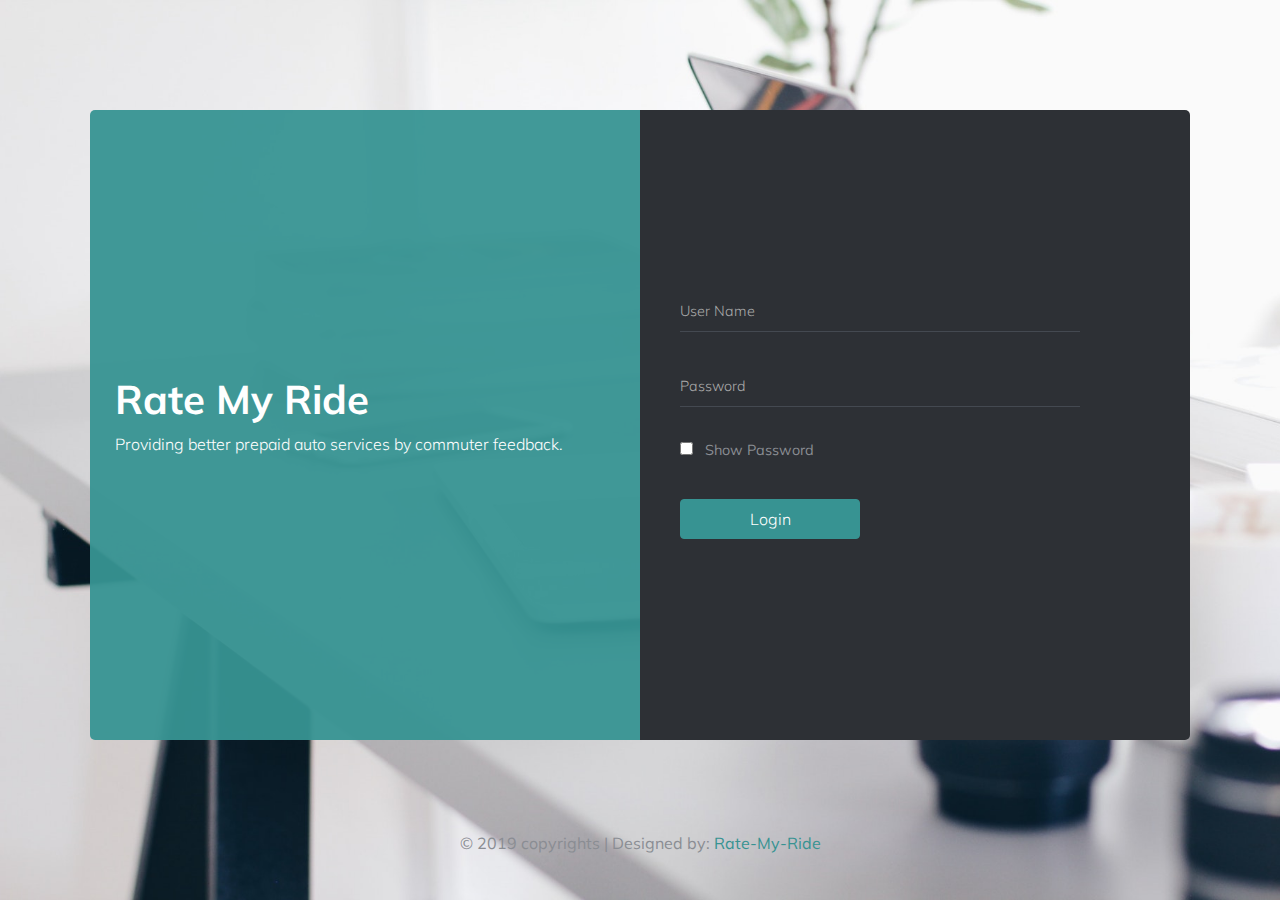
==== commit 3f226e10: "review tables and edits" ====
--- a/index.html
+++ b/index.html
@@ -45,32 +45,37 @@
             <div class="col-lg-6">
               <div class="form d-flex align-items-center">
                 <div class="content">
-                  <form method="get" class="form-validate mb-4">
+                  <form method="POST" action="functions/login.php" class="form-validate mb-4">
                     <div class="form-group">
-                      <input id="login-username" type="text" name="loginUsername" required data-msg="Please enter your username" class="input-material">
+                      <input id="login-username" type="text" name="username" required data-msg="Please enter your username" class="input-material" required>
                       <label for="login-username" class="label-material">User Name</label>
                     </div>
                     <div class="form-group">
-                      <input id="login-password" type="password" name="loginPassword" required data-msg="Please enter your password" class="input-material">
+                      <input id="login-password" type="password" name="password" required data-msg="Please enter your password" class="input-material" required>
                       <label for="login-password" class="label-material">Password</label>
                     </div>
-					<div class="form-group">
+					          <div class="form-group">
                       <input id="show" type="checkbox" name="show" onclick= "visible()" class="btn-primary">
                       <label for="show" class="label-material">&nbsp Show Password</label>
                     </div>
-                    <button type="submit" class="btn btn-primary" style = "width : 20vh;">Login</button>
+                    <Input type="submit" class="btn btn-primary" style = "width : 20vh;" value="Login" name="submit">
                   </form>
-					<!--<a href="#" class="forgot-pass">Forgot Password?</a><br><small>Do not have an account? </small><a href="register.html" class="signup">Signup</a>-->
                 </div>
               </div>
             </div>
           </div>
         </div>
       </div>
-      <div class="copyrights text-center">
-        <p>Design by <a href="https://github.com/KartikeyaMalimath/Rate-My-Ride" class="external">Rate-My-Ride</a></p>
-        <!-- Please do not remove the backlink to us unless you support further theme's development at https://bootstrapious.com/donate. It is part of the license conditions. Thank you for understanding :)-->
-      </div>
+      <footer class="footer">
+          <div class="footer__block  no-margin-bottom">
+            <div class="container-fluid text-center">
+              <!-- Please do not remove the backlink to us unless you support us at https://bootstrapious.com/donate. It is part of the license conditions. Thank you for understanding :)-->
+              <p class="no-margin-bottom">© 2019 copyrights | Designed by: <a href="https://github.com/KartikeyaMalimath/Rate-My-Ride.git">Rate-My-Ride</a> 
+              <!-- Thanks to: <a href="https://bootstrapious.com/p/bootstrap-4-dark-admin">Bootstrapious</a>. -->
+            </p>
+            </div>
+          </div>
+        </footer>
     </div>
     <!-- JavaScript files-->
     <script src="public/vendor/jquery/jquery.min.js"></script>
